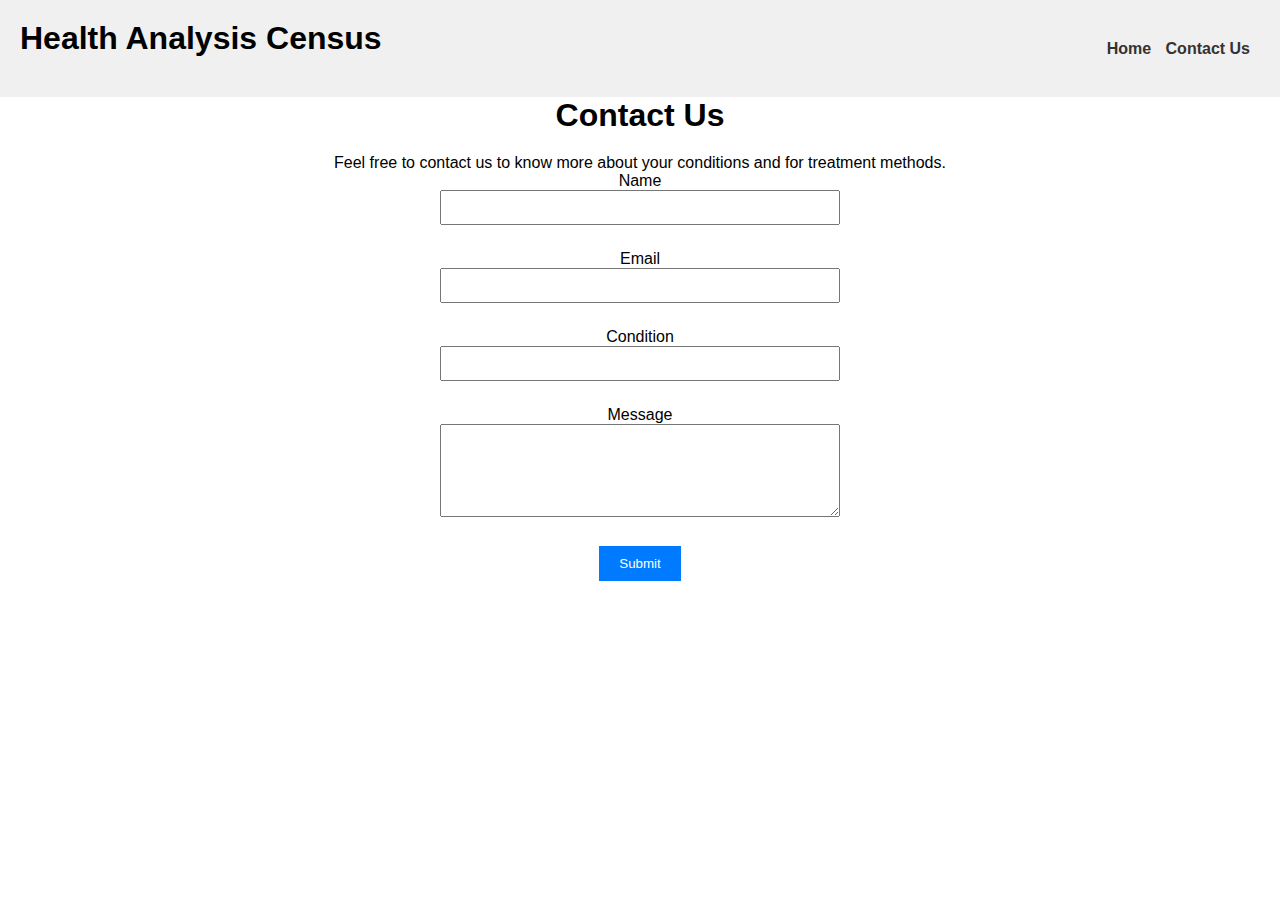
==== about_us.html @ 51f8cbb5 "New Stuff Done" ====
<!DOCTYPE html>
<html lang="en">
<head>
  <meta charset="UTF-8">
  <title>About Us</title>
  <link rel="stylesheet" href="./travel_recommendation.css">
  <style>
    body{
        text-align: center;
    }
    /* Some basic styling for demonstration purposes */
    #contactForm {
      max-width: 400px;
      margin: 0 auto;
    }
    #contactForm input,
    #contactForm textarea {
      width: 100%;
      margin-bottom: 15px;
      padding: 8px;
    }
    #contactForm button {
      padding: 10px 20px;
      background-color: #007bff;
      color: white;
      border: none;
      cursor: pointer;
    }
    #contactForm button:hover {
      background-color: #0056b3;
    }
  </style>
</head>
<body>
  <nav><h1>Health Analysis Census</h1>
    <ul>
      <li><a href="./index.html" id="home">Home </a></li>
      <li><a href="./health_contact.html" id="contact">Contact Us </a></li>
      </li>

    </ul>
    </nav>
  <h1>Contact Us</h1>
  <p>Feel free to contact us to know more about your conditions and for treatment methods.</p>

  <form id="contactForm">
    <div>
      <label for="name">Name</label>
      <input type="text" id="name" name="name" required>
    </div>
    <div>
      <label for="email">Email</label>
      <input type="email" id="email" name="email" required>
    </div>
    <div>
      <label for="condition">Condition</label>
      <input type="text" id="condition" name="condition" required>
    </div>
    <div>
      <label for="message">Message</label>
      <textarea id="message" name="message" rows="5" required></textarea>
    </div>
    <button type="submit" onclick="thankyou()">Submit</button>
  </form>
  <script>
    function thankyou(){
        alert('Thank you for contacting us!')
    }
  </script>
</body>
</html>
---- travel_recommendation.css ----
/* Basic CSS for the navigation bar */
* {
	margin: 0;
	padding: 0;
	box-sizing: border-box;
}

nav {
	background-color: #f0f0f0;
	padding: 20px;
	display: flex;
	align-items: center;
	justify-content: space-between;
}

nav ul {
	list-style-type: none;
	/* padding: 0;
     */
}

nav ul li {
	display: inline;
	margin-right: 10px;
}

nav a {
	text-decoration: none;
	color: #333;
	font-weight: bold;
}

/* Basic CSS for the form elements */
body {
	font-family: Arial, sans-serif;
	/* margin: 20px;
     */
}

h1 {
	margin-bottom: 20px;
}

div {
	margin-bottom: 10px;
}

label {
	display: inline-block;
	width: 100px;
}

input[type="text"],
input[type="number"],
select {
	width: 200px;
	padding: 5px;
}

button {
	padding: 7px 15px;
	background-color: #4CAF50;
	color: white;
	border: none;
	cursor: pointer;
}

button:hover {
	background-color: #45a049;
}

/* Basic CSS for the report section */
h2 {
	margin-top: 30px;
}

.container {
    padding: 10px; 
}

#report,
#result {
	padding: 10px;
	max-width: 400px;
	word-wrap: break-word;
}

#result {
	height: 400px;
	width: 500px;
	display: flex;
	align-items: center;
	justify-content: space-around;
	flex-direction: column;
}

#result img {
	width: 200px;
	height: 100px;
}
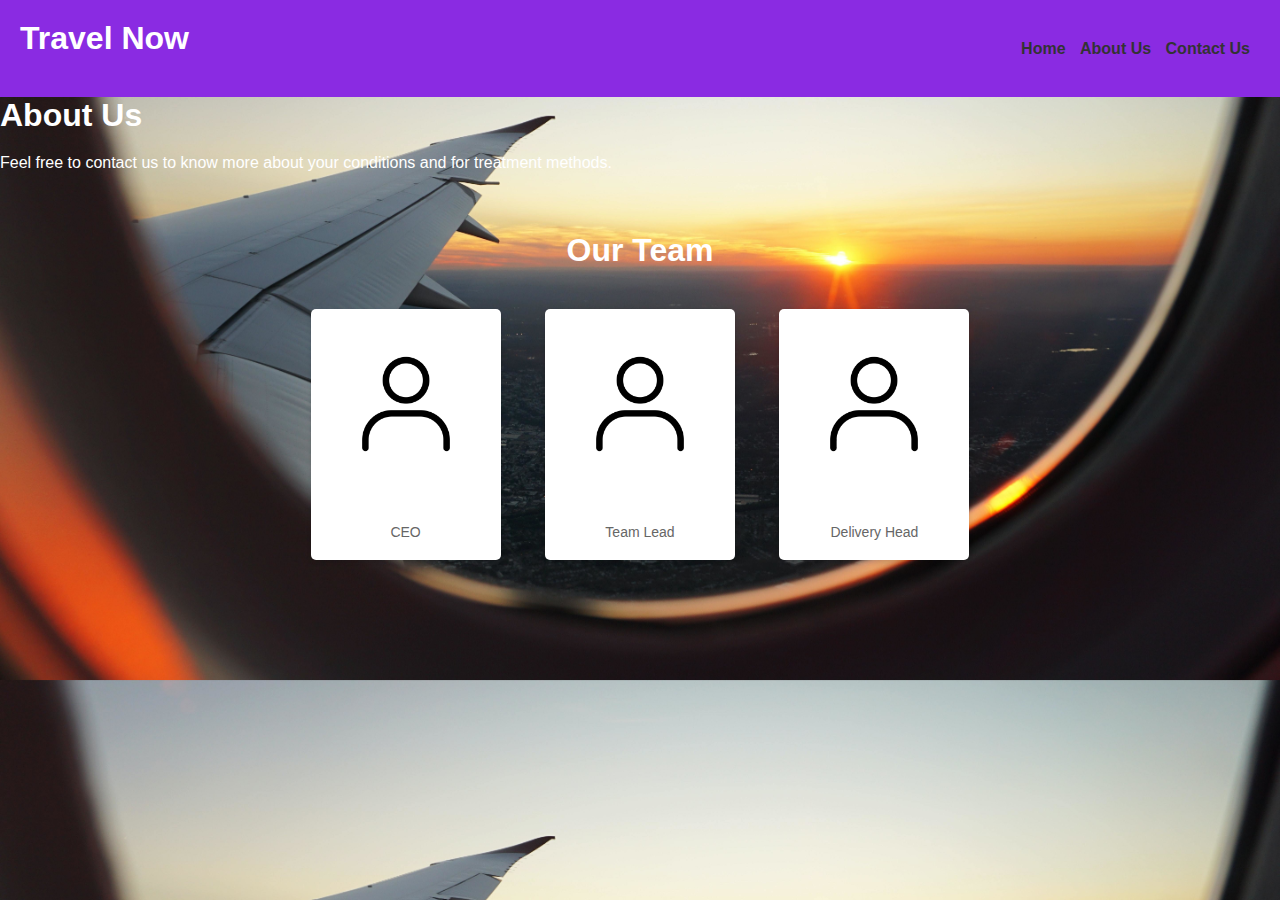
==== commit 2736fd4d: "Changes to About Us and Contact Us, with photos" ====
--- a/about_us.html
+++ b/about_us.html
@@ -5,67 +5,70 @@
   <title>About Us</title>
   <link rel="stylesheet" href="./travel_recommendation.css">
   <style>
-    body{
-        text-align: center;
-    }
-    /* Some basic styling for demonstration purposes */
-    #contactForm {
-      max-width: 400px;
-      margin: 0 auto;
-    }
-    #contactForm input,
-    #contactForm textarea {
-      width: 100%;
-      margin-bottom: 15px;
-      padding: 8px;
-    }
-    #contactForm button {
-      padding: 10px 20px;
-      background-color: #007bff;
-      color: white;
-      border: none;
-      cursor: pointer;
-    }
-    #contactForm button:hover {
-      background-color: #0056b3;
-    }
+   .container {
+            text-align: center;
+            margin: 50px auto;
+            width: 800px; /* Adjust width as needed */
+        }
+
+        .team-member {
+            display: inline-block;
+            vertical-align: top;
+            margin: 20px;
+            text-align: center;
+            background-color: #fff; /* White background for team member boxes */
+            border-radius: 5px;
+            padding: 20px;
+            box-shadow: 0 2px 5px rgba(0, 0, 0, 0.1); /* Subtle shadow */
+        }
+
+        .team-member img {
+            width: 150px; /* Adjust image size as needed */
+            border-radius: 50%;
+            margin-bottom: 15px;
+        }
+
+        .team-member h3 {
+            font-size: 18px;
+            margin-bottom: 5px;
+        }
+
+        .team-member p {
+            font-size: 14px;
+            color: #666;
+        }
   </style>
 </head>
 <body>
-  <nav><h1>Health Analysis Census</h1>
+  <nav><h1>Travel Now</h1>
     <ul>
-      <li><a href="./index.html" id="home">Home </a></li>
-      <li><a href="./health_contact.html" id="contact">Contact Us </a></li>
-      </li>
-
+        <li><a href="./index.html" id="home">Home </a></li>
+        <li><a href="./about_us.html" id="contact">About Us </a></li>
+        <li><a href="./contact_us.html" id="contact">Contact Us </a></li>
     </ul>
     </nav>
-  <h1>Contact Us</h1>
+  <h1>About Us</h1>
   <p>Feel free to contact us to know more about your conditions and for treatment methods.</p>
+  <div class="container">
+        <h1>Our Team</h1>
 
-  <form id="contactForm">
-    <div>
-      <label for="name">Name</label>
-      <input type="text" id="name" name="name" required>
+        <div class="team-member">
+            <img src="images/personIcon.png" alt="John Doe">
+            <h3>John Doe</h3>
+            <p>CEO</p>
+        </div>
+
+        <div class="team-member">
+            <img src="images/personIcon.png" alt="Celina Thomas">
+            <h3>Celina Thomas</h3>
+            <p>Team Lead</p>
+        </div>
+
+        <div class="team-member">
+            <img src="images/personIcon.png" alt="Mike Tysen">
+            <h3>Mike Tysen</h3>
+            <p>Delivery Head</p>
+        </div>
     </div>
-    <div>
-      <label for="email">Email</label>
-      <input type="email" id="email" name="email" required>
-    </div>
-    <div>
-      <label for="condition">Condition</label>
-      <input type="text" id="condition" name="condition" required>
-    </div>
-    <div>
-      <label for="message">Message</label>
-      <textarea id="message" name="message" rows="5" required></textarea>
-    </div>
-    <button type="submit" onclick="thankyou()">Submit</button>
-  </form>
-  <script>
-    function thankyou(){
-        alert('Thank you for contacting us!')
-    }
-  </script>
 </body>
 </html>--- a/travel_recommendation.css
+++ b/travel_recommendation.css
@@ -1,100 +1,106 @@
 /* Basic CSS for the navigation bar */
 * {
-	margin: 0;
-	padding: 0;
-	box-sizing: border-box;
+    margin: 0;
+    padding: 0;
+    box-sizing: border-box;
+    color: white;
 }
 
 nav {
-	background-color: #f0f0f0;
-	padding: 20px;
-	display: flex;
-	align-items: center;
-	justify-content: space-between;
+    background-color: blueviolet;
+    padding: 20px;
+    display: flex;
+    align-items: center;
+    justify-content: space-between;
 }
 
 nav ul {
-	list-style-type: none;
-	/* padding: 0;
+    list-style-type: none;
+    /* padding: 0;
      */
 }
 
 nav ul li {
-	display: inline;
-	margin-right: 10px;
+    display: inline;
+    margin-right: 10px;
 }
 
 nav a {
-	text-decoration: none;
-	color: #333;
-	font-weight: bold;
+    text-decoration: none;
+    color: #333;
+    font-weight: bold;
 }
 
 /* Basic CSS for the form elements */
 body {
-	font-family: Arial, sans-serif;
-	/* margin: 20px;
-     */
+    font-family: Arial, sans-serif;
+    background-image: url('images/Travel.jpg');
+    /* Replace with your image path */
+    background-size: cover;
+    /* Adjust size as needed */
+    background-position: center;
+    /* Adjust position as needed */
+    font-family: sans-serif;
 }
 
 h1 {
-	margin-bottom: 20px;
+    margin-bottom: 20px;
 }
 
 div {
-	margin-bottom: 10px;
+    margin-bottom: 10px;
 }
 
 label {
-	display: inline-block;
-	width: 100px;
+    display: inline-block;
+    width: 100px;
 }
 
 input[type="text"],
 input[type="number"],
 select {
-	width: 200px;
-	padding: 5px;
+    width: 200px;
+    padding: 5px;
 }
 
 button {
-	padding: 7px 15px;
-	background-color: #4CAF50;
-	color: white;
-	border: none;
-	cursor: pointer;
+    padding: 7px 15px;
+    background-color: #4CAF50;
+    color: white;
+    border: none;
+    cursor: pointer;
 }
 
 button:hover {
-	background-color: #45a049;
+    background-color: #45a049;
 }
 
 /* Basic CSS for the report section */
 h2 {
-	margin-top: 30px;
+    margin-top: 30px;
 }
 
 .container {
-    padding: 10px; 
+    padding: 10px;
 }
 
 #report,
 #result {
-	padding: 10px;
-	max-width: 400px;
-	word-wrap: break-word;
+    padding: 10px;
+    max-width: 400px;
+    word-wrap: break-word;
 }
 
 #result {
-	height: 400px;
-	width: 500px;
-	display: flex;
-	align-items: center;
-	justify-content: space-around;
-	flex-direction: column;
+    height: 400px;
+    width: 500px;
+    display: flex;
+    align-items: center;
+    justify-content: space-around;
+    flex-direction: column;
 }
 
 #result img {
-	width: 200px;
-	height: 100px;
+    width: 200px;
+    height: 100px;
 }